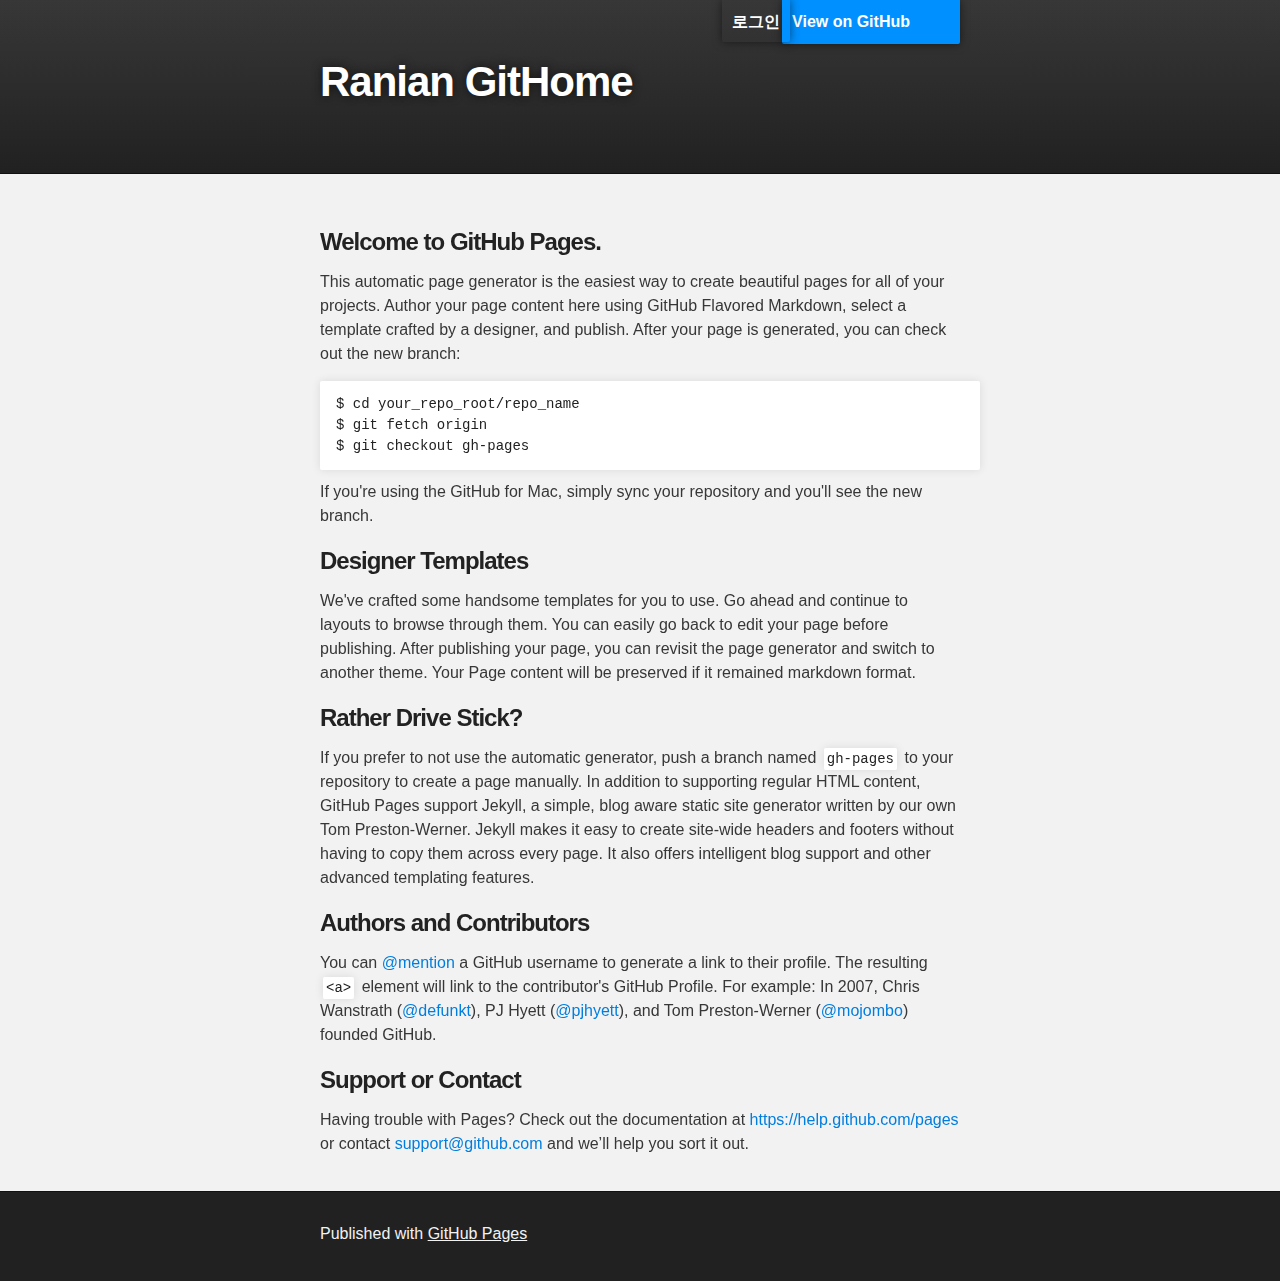
==== githome/WebContent/index.html @ 256ea6f1 "login UI 추가. 회원가입 UI 추가. jsp db 예제 추가." ====
<!DOCTYPE html>
<html>

  <head>
    <meta charset='utf-8'>
    <meta name="viewport" content="width=device-width, initial-scale=1.0">
    <meta http-equiv="X-UA-Compatible" content="chrome=1">
    <meta name="description" content="Ranian page : ">

    <link rel="stylesheet" type="text/css" media="screen" href="stylesheets/stylesheet.css">

    <title>Ranian 홈페이지</title>
    <!-- 부트스트랩 -->
    <link href="stylesheets/bootstrap.min.css" rel="stylesheet" media="screen">
  </head>

  <body>

    <!-- HEADER -->
    <div id="header_wrap" class="outer">
        <header class="inner">
          <a id="forkme_banner" href="https://github.com/ranian129">View on GitHub</a>
          <a id="login_button" type="submit" href="/githome/login" class="btn btn-primary">로그인</a>
          <!-- 로그인 폼
          <a id="login_button" href="#loginBox" role="button" class="btn btn-primary" data-toggle="modal">로그인</a>
			<div class="modal fade" id="loginBox" tabindex="-1" role="dialog"
				aria-labelledby="myModalLabel" aria-hidden="true">
				<div class="modal-dialog">
					<div class="modal-content">
						<div class="modal-header">
							<button type="button" class="close" data-dismiss="modal">×</button>
							<h4 class="modal-title">로그인</h4>
						</div>
						<div class="modal-body">
							<form action="loginForm.do" method="post">
								아이디 <input type="text" name="id" placeholder="input your id"><br>
								비밀번호 <input type="password" name="password"
									placeholder="input your passwrd">
								<button type="submit" class="btn btn-success" name="">로그인</button>
							</form>
						</div>
						<div class="modal-footer">
							<button class="btn" aria-hidden="true">회원가입</button>
							<button class="btn btn-primary" data-dismiss="modal">취소</button>
						</div>
					</div>
				</div>
			</div>
			-->

			<h1 id="project_title">Ranian GitHome</h1>
          <h2 id="project_tagline"></h2>

        </header>
    </div>

    <!-- MAIN CONTENT -->
    <div id="main_content_wrap" class="outer">
      <section id="main_content" class="inner">
        <h3>
<a id="welcome-to-github-pages" class="anchor" href="#welcome-to-github-pages" aria-hidden="true"><span class="octicon octicon-link"></span></a>Welcome to GitHub Pages.</h3>

<p>This automatic page generator is the easiest way to create beautiful pages for all of your projects. Author your page content here using GitHub Flavored Markdown, select a template crafted by a designer, and publish. After your page is generated, you can check out the new branch:</p>

<pre><code>$ cd your_repo_root/repo_name
$ git fetch origin
$ git checkout gh-pages
</code></pre>

<p>If you're using the GitHub for Mac, simply sync your repository and you'll see the new branch.</p>

<h3>
<a id="designer-templates" class="anchor" href="#designer-templates" aria-hidden="true"><span class="octicon octicon-link"></span></a>Designer Templates</h3>

<p>We've crafted some handsome templates for you to use. Go ahead and continue to layouts to browse through them. You can easily go back to edit your page before publishing. After publishing your page, you can revisit the page generator and switch to another theme. Your Page content will be preserved if it remained markdown format.</p>

<h3>
<a id="rather-drive-stick" class="anchor" href="#rather-drive-stick" aria-hidden="true"><span class="octicon octicon-link"></span></a>Rather Drive Stick?</h3>

<p>If you prefer to not use the automatic generator, push a branch named <code>gh-pages</code> to your repository to create a page manually. In addition to supporting regular HTML content, GitHub Pages support Jekyll, a simple, blog aware static site generator written by our own Tom Preston-Werner. Jekyll makes it easy to create site-wide headers and footers without having to copy them across every page. It also offers intelligent blog support and other advanced templating features.</p>

<h3>
<a id="authors-and-contributors" class="anchor" href="#authors-and-contributors" aria-hidden="true"><span class="octicon octicon-link"></span></a>Authors and Contributors</h3>

<p>You can <a href="https://github.com/blog/821" class="user-mention">@mention</a> a GitHub username to generate a link to their profile. The resulting <code>&lt;a&gt;</code> element will link to the contributor's GitHub Profile. For example: In 2007, Chris Wanstrath (<a href="https://github.com/defunkt" class="user-mention">@defunkt</a>), PJ Hyett (<a href="https://github.com/pjhyett" class="user-mention">@pjhyett</a>), and Tom Preston-Werner (<a href="https://github.com/mojombo" class="user-mention">@mojombo</a>) founded GitHub.</p>

<h3>
<a id="support-or-contact" class="anchor" href="#support-or-contact" aria-hidden="true"><span class="octicon octicon-link"></span></a>Support or Contact</h3>

<p>Having trouble with Pages? Check out the documentation at <a href="https://help.github.com/pages">https://help.github.com/pages</a> or contact <a href="mailto:support@github.com">support@github.com</a> and we’ll help you sort it out.</p>
      </section>
    </div>

    <!-- FOOTER  -->
    <div id="footer_wrap" class="outer">
      <footer class="inner">
        <p>Published with <a href="http://pages.github.com">GitHub Pages</a></p>
      </footer>
    </div>

              <script type="text/javascript">
            var gaJsHost = (("https:" == document.location.protocol) ? "https://ssl." : "http://www.");
            document.write(unescape("%3Cscript src='" + gaJsHost + "google-analytics.com/ga.js' type='text/javascript'%3E%3C/script%3E"));
          </script>
          <script type="text/javascript">
            try {
              var pageTracker = _gat._getTracker("UA-60055806-1");
            pageTracker._trackPageview();
            } catch(err) {}
          </script>


    <!-- jQuery (부트스트랩의 자바스크립트 플러그인을 위해 필요한) -->
    <script src="javascripts/jquery-2.1.3.js"></script>
    <!-- 모든 합쳐진 플러그인을 포함하거나 (아래) 필요한 각각의 파일들을 포함하세요 -->
    <script src="javascripts/bootstrap.min.js"></script>
    <script src="javascripts/main.js"></script>
  </body>
</html>
---- githome/WebContent/stylesheets/stylesheet.css ----
/*******************************************************************************
Slate Theme for GitHub Pages
by Jason Costello, @jsncostello
*******************************************************************************/

@import url(pygment_trac.css);

/*******************************************************************************
MeyerWeb Reset
*******************************************************************************/

html, body, div, span, applet, object, iframe,
h1, h2, h3, h4, h5, h6, p, blockquote, pre,
a, abbr, acronym, address, big, cite, code,
del, dfn, em, img, ins, kbd, q, s, samp,
small, strike, strong, sub, sup, tt, var,
b, u, i, center,
dl, dt, dd, ol, ul, li,
fieldset, form, label, legend,
table, caption, tbody, tfoot, thead, tr, th, td,
article, aside, canvas, details, embed,
figure, figcaption, footer, header, hgroup,
menu, nav, output, ruby, section, summary,
time, mark, audio, video {
  margin: 0;
  padding: 0;
  border: 0;
  font: inherit;
  vertical-align: baseline;
}

/* HTML5 display-role reset for older browsers */
article, aside, details, figcaption, figure,
footer, header, hgroup, menu, nav, section {
  display: block;
}

ol, ul {
  list-style: none;
}

table {
  border-collapse: collapse;
  border-spacing: 0;
}

/*******************************************************************************
Theme Styles
*******************************************************************************/

body {
  box-sizing: border-box;
  color:#373737;
  background: #212121;
  font-size: 16px;
  font-family: 'Myriad Pro', Calibri, Helvetica, Arial, sans-serif;
  line-height: 1.5;
  -webkit-font-smoothing: antialiased;
}

h1, h2, h3, h4, h5, h6 {
  margin: 10px 0;
  font-weight: 700;
  color:#222222;
  font-family: 'Lucida Grande', 'Calibri', Helvetica, Arial, sans-serif;
  letter-spacing: -1px;
}

h1 {
  font-size: 36px;
  font-weight: 700;
}

h2 {
  padding-bottom: 10px;
  font-size: 32px;
  background: url('../images/bg_hr.png') repeat-x bottom;
}

h3 {
  font-size: 24px;
}

h4 {
  font-size: 21px;
}

h5 {
  font-size: 18px;
}

h6 {
  font-size: 16px;
}

p {
  margin: 10px 0 15px 0;
}

footer p {
  color: #f2f2f2;
}

a {
  text-decoration: none;
  color: #007edf;
  text-shadow: none;

  transition: color 0.5s ease;
  transition: text-shadow 0.5s ease;
  -webkit-transition: color 0.5s ease;
  -webkit-transition: text-shadow 0.5s ease;
  -moz-transition: color 0.5s ease;
  -moz-transition: text-shadow 0.5s ease;
  -o-transition: color 0.5s ease;
  -o-transition: text-shadow 0.5s ease;
  -ms-transition: color 0.5s ease;
  -ms-transition: text-shadow 0.5s ease;
}

a:hover, a:focus {text-decoration: underline;}

footer a {
  color: #F2F2F2;
  text-decoration: underline;
}

em {
  font-style: italic;
}

strong {
  font-weight: bold;
}

img {
  position: relative;
  margin: 0 auto;
  max-width: 739px;
  padding: 5px;
  margin: 10px 0 10px 0;
  border: 1px solid #ebebeb;

  box-shadow: 0 0 5px #ebebeb;
  -webkit-box-shadow: 0 0 5px #ebebeb;
  -moz-box-shadow: 0 0 5px #ebebeb;
  -o-box-shadow: 0 0 5px #ebebeb;
  -ms-box-shadow: 0 0 5px #ebebeb;
}

p img {
  display: inline;
  margin: 0;
  padding: 0;
  vertical-align: middle;
  text-align: center;
  border: none;
}

pre, code {
  width: 100%;
  color: #222;
  background-color: #fff;

  font-family: Monaco, "Bitstream Vera Sans Mono", "Lucida Console", Terminal, monospace;
  font-size: 14px;

  border-radius: 2px;
  -moz-border-radius: 2px;
  -webkit-border-radius: 2px;
}

pre {
  width: 100%;
  padding: 10px;
  box-shadow: 0 0 10px rgba(0,0,0,.1);
  overflow: auto;
}

code {
  padding: 3px;
  margin: 0 3px;
  box-shadow: 0 0 10px rgba(0,0,0,.1);
}

pre code {
  display: block;
  box-shadow: none;
}

blockquote {
  color: #666;
  margin-bottom: 20px;
  padding: 0 0 0 20px;
  border-left: 3px solid #bbb;
}


ul, ol, dl {
  margin-bottom: 15px
}

ul {
  list-style-position: inside;
  list-style: disc;
  padding-left: 20px;
}

ol {
  list-style-position: inside;
  list-style: decimal;
  padding-left: 20px;
}

dl dt {
  font-weight: bold;
}

dl dd {
  padding-left: 20px;
  font-style: italic;
}

dl p {
  padding-left: 20px;
  font-style: italic;
}

hr {
  height: 1px;
  margin-bottom: 5px;
  border: none;
  background: url('../images/bg_hr.png') repeat-x center;
}

table {
  border: 1px solid #373737;
  margin-bottom: 20px;
  text-align: left;
 }

th {
  font-family: 'Lucida Grande', 'Helvetica Neue', Helvetica, Arial, sans-serif;
  padding: 10px;
  background: #373737;
  color: #fff;
 }

td {
  padding: 10px;
  border: 1px solid #373737;
 }

form {
  background: #f2f2f2;
  padding: 20px;
}

/*******************************************************************************
Full-Width Styles
*******************************************************************************/

.outer {
  width: 100%;
}

.inner {
  position: relative;
  max-width: 640px;
  padding: 20px 10px;
  margin: 0 auto;
}

#forkme_banner {
  display: block;
  position: absolute;
  top:0;
  right: 10px;
  z-index: 10;
  padding: 10px 50px 10px 10px;
  color: #fff;
  background: url('../images/blacktocat.png') #0090ff no-repeat 95% 50%;
  font-weight: 700;
  box-shadow: 0 0 10px rgba(0,0,0,.5);
  border-bottom-left-radius: 2px;
  border-bottom-right-radius: 2px;
}

#login_button {
  display: block;
  position: absolute;
  top:0;
  right: 180px;
  z-index: 10;
  padding: 10px 10px 8px 10px;
  color: #fff;
  font-weight: 700;
  box-shadow: 0 0 10px rgba(0,0,0,.5);
  border-bottom-left-radius: 2px;
  border-bottom-right-radius: 2px;
}


#header_wrap {
  background: #212121;
  background: -moz-linear-gradient(top, #373737, #212121);
  background: -webkit-linear-gradient(top, #373737, #212121);
  background: -ms-linear-gradient(top, #373737, #212121);
  background: -o-linear-gradient(top, #373737, #212121);
  background: linear-gradient(top, #373737, #212121);
}

#header_wrap .inner {
  padding: 50px 10px 30px 10px;
}

#project_title {
  margin: 0;
  color: #fff;
  font-size: 42px;
  font-weight: 700;
  text-shadow: #111 0px 0px 10px;
}

#project_tagline {
  color: #fff;
  font-size: 24px;
  font-weight: 300;
  background: none;
  text-shadow: #111 0px 0px 10px;
}

#downloads {
  position: absolute;
  width: 210px;
  z-index: 10;
  bottom: -40px;
  right: 0;
  height: 70px;
  background: url('../images/icon_download.png') no-repeat 0% 90%;
}

.zip_download_link {
  display: block;
  float: right;
  width: 90px;
  height:70px;
  text-indent: -5000px;
  overflow: hidden;
  background: url(../images/sprite_download.png) no-repeat bottom left;
}

.tar_download_link {
  display: block;
  float: right;
  width: 90px;
  height:70px;
  text-indent: -5000px;
  overflow: hidden;
  background: url(../images/sprite_download.png) no-repeat bottom right;
  margin-left: 10px;
}

.zip_download_link:hover {
  background: url(../images/sprite_download.png) no-repeat top left;
}

.tar_download_link:hover {
  background: url(../images/sprite_download.png) no-repeat top right;
}

#main_content_wrap {
  background: #f2f2f2;
  border-top: 1px solid #111;
  border-bottom: 1px solid #111;
}

#main_content {
  padding-top: 40px;
}

#footer_wrap {
  background: #212121;
}



/*******************************************************************************
Small Device Styles
*******************************************************************************/

@media screen and (max-width: 480px) {
  body {
    font-size:14px;
  }

  #downloads {
    display: none;
  }

  .inner {
    min-width: 320px;
    max-width: 480px;
  }

  #project_title {
  font-size: 32px;
  }

  h1 {
    font-size: 28px;
  }

  h2 {
    font-size: 24px;
  }

  h3 {
    font-size: 21px;
  }

  h4 {
    font-size: 18px;
  }

  h5 {
    font-size: 14px;
  }

  h6 {
    font-size: 12px;
  }

  code, pre {
    min-width: 320px;
    max-width: 480px;
    font-size: 11px;
  }

}
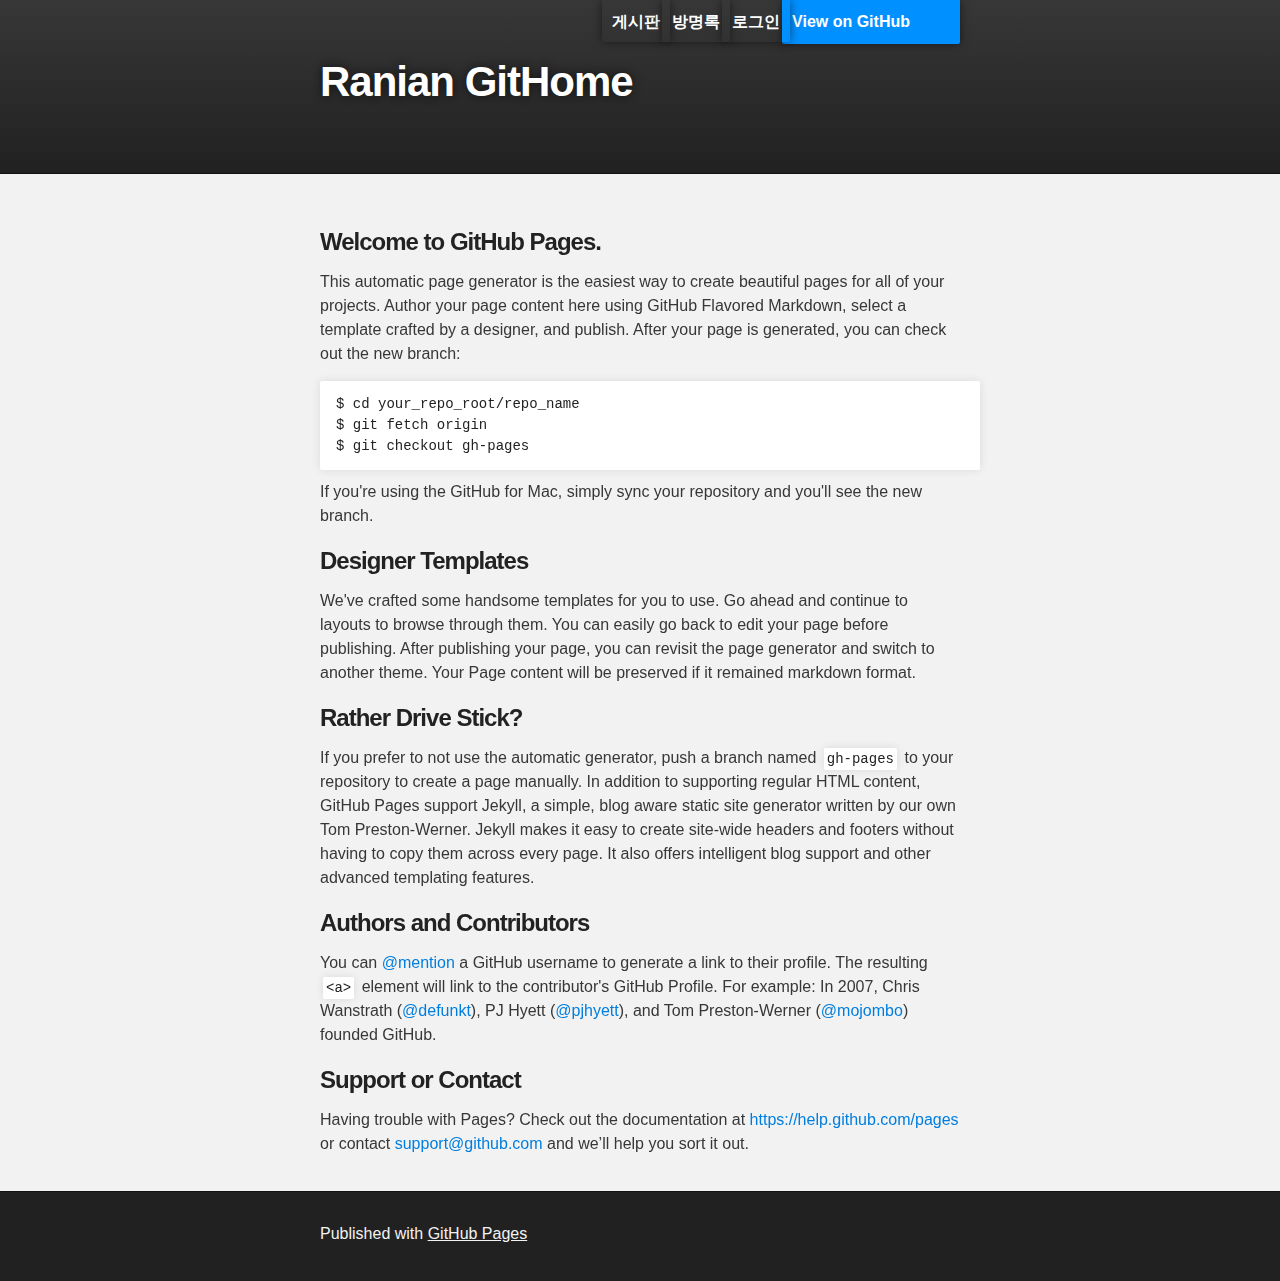
==== commit 0a2fc28a: "게시판 기능 추가  - 목록보기, 글쓰기, 글 편집, 답글 쓰기 기능 추가." ====
--- a/githome/WebContent/index.html
+++ b/githome/WebContent/index.html
@@ -20,7 +20,9 @@
     <div id="header_wrap" class="outer">
         <header class="inner">
           <a id="forkme_banner" href="https://github.com/ranian129">View on GitHub</a>
-          <a id="login_button" type="submit" href="/githome/login" class="btn btn-primary">로그인</a>
+          <a id="board_button" href="/githome/board/list.do" class="btn btn-primary">게시판</a>
+          <a id="login_button" type="button" class="btn btn-primary">로그인</a>
+          <a id="guestbook_button" href="/githome/list.do" class="btn btn-primary">방명록</a>
           <!-- 로그인 폼
           <a id="login_button" href="#loginBox" role="button" class="btn btn-primary" data-toggle="modal">로그인</a>
 			<div class="modal fade" id="loginBox" tabindex="-1" role="dialog"
--- a/githome/WebContent/stylesheets/stylesheet.css
+++ b/githome/WebContent/stylesheets/stylesheet.css
@@ -300,6 +300,34 @@
   border-bottom-right-radius: 2px;
 }
 
+#guestbook_button {
+  display: block;
+  position: absolute;
+  top:0;
+  right: 240px;
+  z-index: 10;
+  padding: 10px 10px 8px 10px;
+  color: #fff;
+  font-weight: 700;
+  box-shadow: 0 0 10px rgba(0,0,0,.5);
+  border-bottom-left-radius: 2px;
+  border-bottom-right-radius: 2px;
+}
+
+#board_button {
+  display: block;
+  position: absolute;
+  top:0;
+  right: 300px;
+  z-index: 10;
+  padding: 10px 10px 8px 10px;
+  color: #fff;
+  font-weight: 700;
+  box-shadow: 0 0 10px rgba(0,0,0,.5);
+  border-bottom-left-radius: 2px;
+  border-bottom-right-radius: 2px;
+}
+
 
 #header_wrap {
   background: #212121;
